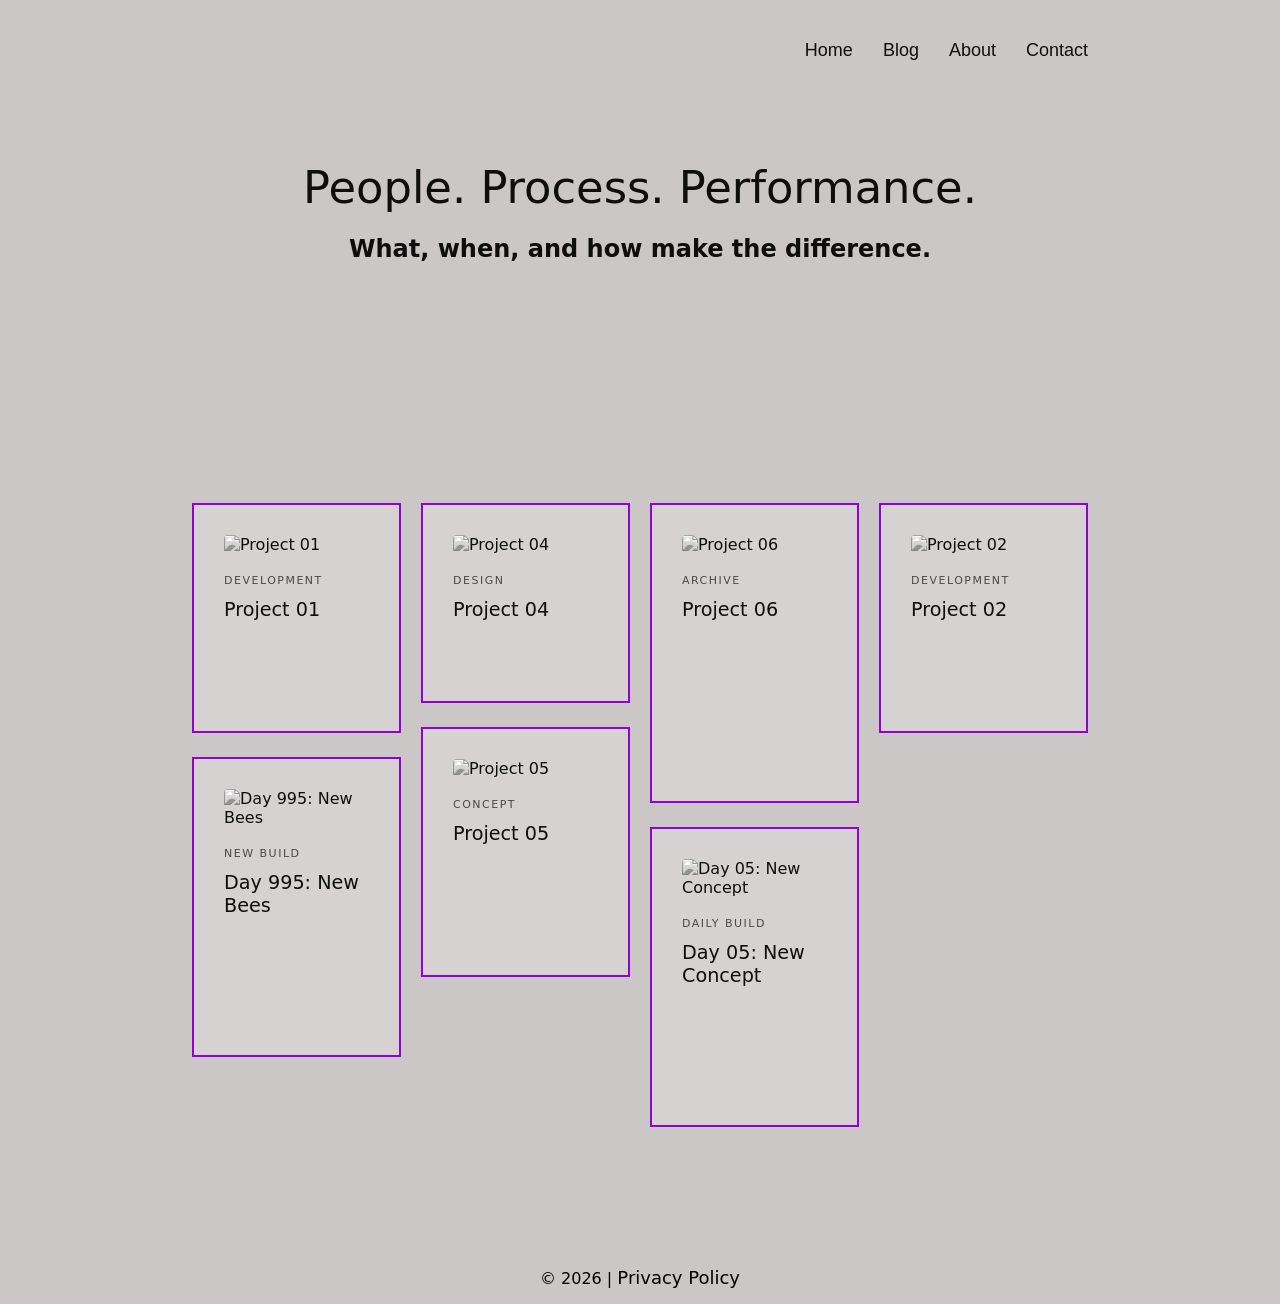
==== index.html @ 43952189 "aboutmlinkupdateed" ====
<!DOCTYPE html>
<html lang="en">
<head>
    <meta charset="UTF-8">
    <meta name="viewport" content="width=device-width, initial-scale=1.0">
    <link rel="stylesheet" href="style.css">
    <title>Portfolio | Blog</title>
    <style>
        :root {
            --bg-color: #CCC7C7;
            --text-primary: #0e0e0e;
            --text-secondary: #4a4a4a;
            --border-normal: #9400D3;
            --border-hover: #00ffff; /* Fluorescent Blue */
        }

        body {
            background-color: var(--bg-color);
            color: var(--text-primary);
            font-family: system-ui, -apple-system, BlinkMacSystemFont, "Inter", sans-serif;
            margin: 0;
            padding: 0;
            display: flex;
            flex-direction: column;
            align-items: center;
        }

        /* Navigation 
        nav {
            width: 100%;
            display: flex;
            font-size: 16px;
            justify-content: flex-end;
            padding: 40px 15% 0;
            box-sizing: border-box;
            gap: 30px;
        }
        */

        nav {
            width: 100%;
            display: flex;
            color: var(--text-primary);
             font-size: 18px; /* controls all links */
            justify-content: flex-end;
             padding: 40px 15% 0;
            box-sizing: border-box;
         gap: 30px;
        }

        /* Navigation 
        nav a {
            color: var(--text-primary);
            text-decoration: none;
            font-size: 16px;
            font-weight: 600;
            text-transform: none;
        }
        */
        /* Hero Header */
        header {
            width: 70%;
            padding: 100px 0 60px; 
            margin: 0 auto;
            text-align: center;
        }

        header h1 { 
            font-size: 2.8rem; 
            margin: 0 auto 20px;
            font-weight: 400;
            line-height: 1.2;
            max-width: 800px;
        }

        header p { 
           color: var(--text-secondary); 
            font-size: 1.2rem; 
            margin: 0 auto;
            max-width: 600px;
        }

        /* Tiles Container */
        .masonry-grid {
            width: 70%;
            column-count: 4;
            column-gap: 20px;
            padding-bottom: 100px;
        }

        @media (max-width: 1200px) { .masonry-grid { column-count: 3; width: 85%; } header { width: 85%; } }
        @media (max-width: 900px) { .masonry-grid { column-count: 2; } }
        @media (max-width: 600px) { .masonry-grid { column-count: 1; } }

        /* Tile Styling */
        .tile {
            break-inside: avoid;
            margin-bottom: 20px;
            background: rgba(255, 255, 255, 0.2);
            border: 2px solid var(--border-normal);
            padding: 30px;
            display: inline-block;;
            flex-direction: column;
            justify-content: flex-end;
            cursor: pointer;
            transition: all 0.4s cubic-bezier(0.25, 0.8, 0.25, 1);
            box-sizing: border-box;
            max-height: 280px;
            overflow: hidden;
        }

        .tile:hover {
            border-color: var(--border-hover);
            transform: translateY(-5px);
            box-shadow: 0 10px 30px rgba(0, 255, 255, 0.15);
        }

        .h-1 { min-height: 200px; }
        .h-2 { min-height: 300px; }
        .h-3 { min-height: 230px; }
        .h-4 { min-height: 250px; }

        .tile span { 
            font-size: 11px; 
            text-transform: uppercase; 
            letter-spacing: 1.5px; 
            color: var(--text-secondary);
        }

        .tile h3 { 
            margin: 10px 0 0; 
            font-size: 1.2rem; 
            font-weight: 500; 
        }

        .tile img {
            width: 100%;
            border-radius: 4px;
            margin-bottom: 15px;
            filter: grayscale(100%);
            transition: filter 0.4s ease;
        }

        .tile:hover img {
            filter: grayscale(0%);
        }

        /* Modal styling */
        .modal {
            display: none;
            position: fixed;
            top: 0; left: 0;
            width: 100%; height: 100%;
            background: var(--bg-color);
            z-index: 1000;
            overflow-y: auto; /* Allow scrolling if external content is long */
        }

        .modal-content {
            margin: 5% auto;
            width: 70%;
            max-width: 900px;
            background: white; /* Added white background for readability of loaded pages */
            padding: 40px;
            min-height: 80vh;
        }

        .close-btn {
            position: fixed; /* Keep close button visible */
            top: 40px; right: 5%;
            font-size: 40px;
            cursor: pointer;
            z-index: 1001;
        }
    </style>
</head>
<body>

    <nav>
        <a href="https://adigitalcanvas.github.io/techblog/">Home</a>
        <a href="https://goingextramilenew.blogspot.com/">Blog</a>
        <a href="aboutm.html">About</a>
        <a href="contact.html">Contact</a>
    </nav>

    <header>
        <h1>People. Process. Performance.</h1>
        <h2>What, when, and how make the difference.</h2>
    </header>
    <p></p>
    <p></p>
    <p></p>
    <p></p>
    <p></p>
    <div class="masonry-grid" id="tileContainer"></div>

    <div id="projectModal" class="modal">
        <span class="close-btn" onclick="closeModal()">&times;</span>
        <div class="modal-content" id="modalContentArea">
            <h2 id="modalTitle"></h2>
            <div id="modalBody"></div>
        </div>
    </div>

    <script>
    // 1. DATA SECTION: Updated Project 01 with 'externalFile'
    const myProjects = [
        { 
            title: "Project 01", 
            category: "Development", 
            content: "Loading project...", // Fallback text
            externalFile: "Start with the Fruit.html",    // NEW: The file you uploaded to GitHub
            size: "h-3",
            image: "https://wowslider.com/sliders/demo-87/data1/images/landscape404072_1280.jpg"
        },
        { title: "Day 995: New Bees", category: "New Build", content: "Standard modal text here.", size: "h-2", image:"https://wowslider.com/sliders/demo-31/data1/images/bench560435.jpg" },
        { title: "Project 04", category: "Design", content: "Details for project 4...", externalFile: "test1.html", size: "h-1", image:"https://wowslider.com/sliders/demo-70/data1/images/islands.jpg" },
        { title: "Project 05", category: "Concept", content: "Details for project 5...", size: "h-4", image: "https://wowslider.com/sliders/demo-80/data1/images/sheet546475_1920.jpg" },
        { title: "Project 06", category: "Archive", content: "Details for project 6...", size: "h-2", image:"https://wowslider.com/sliders/demo-24/data1/images/alligator.jpg" },
        { title: "Day 05: New Concept", category: "Daily Build", content: "Fresh concept build.", size: "h-2", image:"https://wowslider.com/sliders/demo-78/data1/images/oldletters436501_1280.jpg" },
        { title: "Project 02", category: "Development", content: "Details for project 2...", size: "h-3", image:"https://wowslider.com/sliders/demo-83/data1/images/innsbruck358280_1280.jpg" }
    ];

    const container = document.getElementById('tileContainer');

    function renderTiles() {
        container.innerHTML = ""; 
        myProjects.forEach((project, index) => {
            const tile = document.createElement('div');
            tile.className = `tile ${project.size}`;
            
            // Pass the whole project object to the open function
            tile.onclick = () => openModal(project);
            
            tile.innerHTML = `
                <img src="${project.image}" alt="${project.title}">
                <span>${project.category}</span>
                <h3>${project.title}</h3>
            `;
            container.appendChild(tile);
        });
    }

    // Updated Modal Logic to handle external HTML
    function openModal(project) {
        const titleEl = document.getElementById('modalTitle');
        const bodyEl = document.getElementById('modalBody');
        
        titleEl.innerText = project.title;
        bodyEl.innerHTML = project.content; // Show default/loading text first

        // If there is an external file, fetch it
        if (project.externalFile) {
            fetch(project.externalFile)
                .then(response => {
                    if (!response.ok) throw new Error('File not found');
                    return response.text();
                })
                .then(htmlContent => {
                    bodyEl.innerHTML = htmlContent;
                })
                .catch(err => {
                    bodyEl.innerHTML = "<p style='color:red;'>Failed to load content. Please ensure " + project.externalFile + " is uploaded to your GitHub repo.</p>";
                });
        }

        document.getElementById('projectModal').style.display = 'block';
        document.body.style.overflow = 'hidden';
    }

    function closeModal() {
        document.getElementById('projectModal').style.display = 'none';
        document.body.style.overflow = 'auto';
        // Clear content so it doesn't show old project next time you click
        document.getElementById('modalBody').innerHTML = "";
    }

    renderTiles();
</script>

<!-- Cloudflare Web Analytics -->
 <script defer src='https://static.cloudflareinsights.com/beacon.min.js' data-cf-beacon='{"token": "aa64f42c6ba6487bbee421ece09c9d71"}'></script><!-- End Cloudflare Web Analytics -->

 <footer style="color: black;">
    <p>
        © 2026 | <a href="privacypolicy.html" style="color: black; text-decoration: none;">Privacy Policy</a>
    </p>
</footer>

</body>


</html>
---- style.css ----
:root {
    --bg-color: #CCC7C7; 
    --text-primary: #0e0e0e;
}
/* This applies to every single piece of text on the site */
html, body {
    margin: 0;
    padding: 0;
    font-family: system-ui, -apple-system, BlinkMacSystemFont, "Inter", sans-serif;
    -webkit-font-smoothing: antialiased; /* Makes fonts look smoother on Mac */
}

/* Rules for all Menu links */
nav a, .menu-item {
    font-family: -apple-system, BlinkMacSystemFont, "Inter", sans-serif;
    font-size: 18px;
    font-weight: 500;
    color:var(--text-primary);
    text-decoration: none;
}

/* Rules for all Footers 
footer, .footer-text {
    font-size: 18px;
    color: black;
}*/

footer a {
    color: black !important;
    text-decoration: none; /* Optional: removes the underline */
    font-size: 18px;
}

footer a:hover {
    text-decoration: underline; /* Optional: shows underline only when hovering */
    opacity: 0.8; /* Optional: gives a slight fade effect when hovering */
}
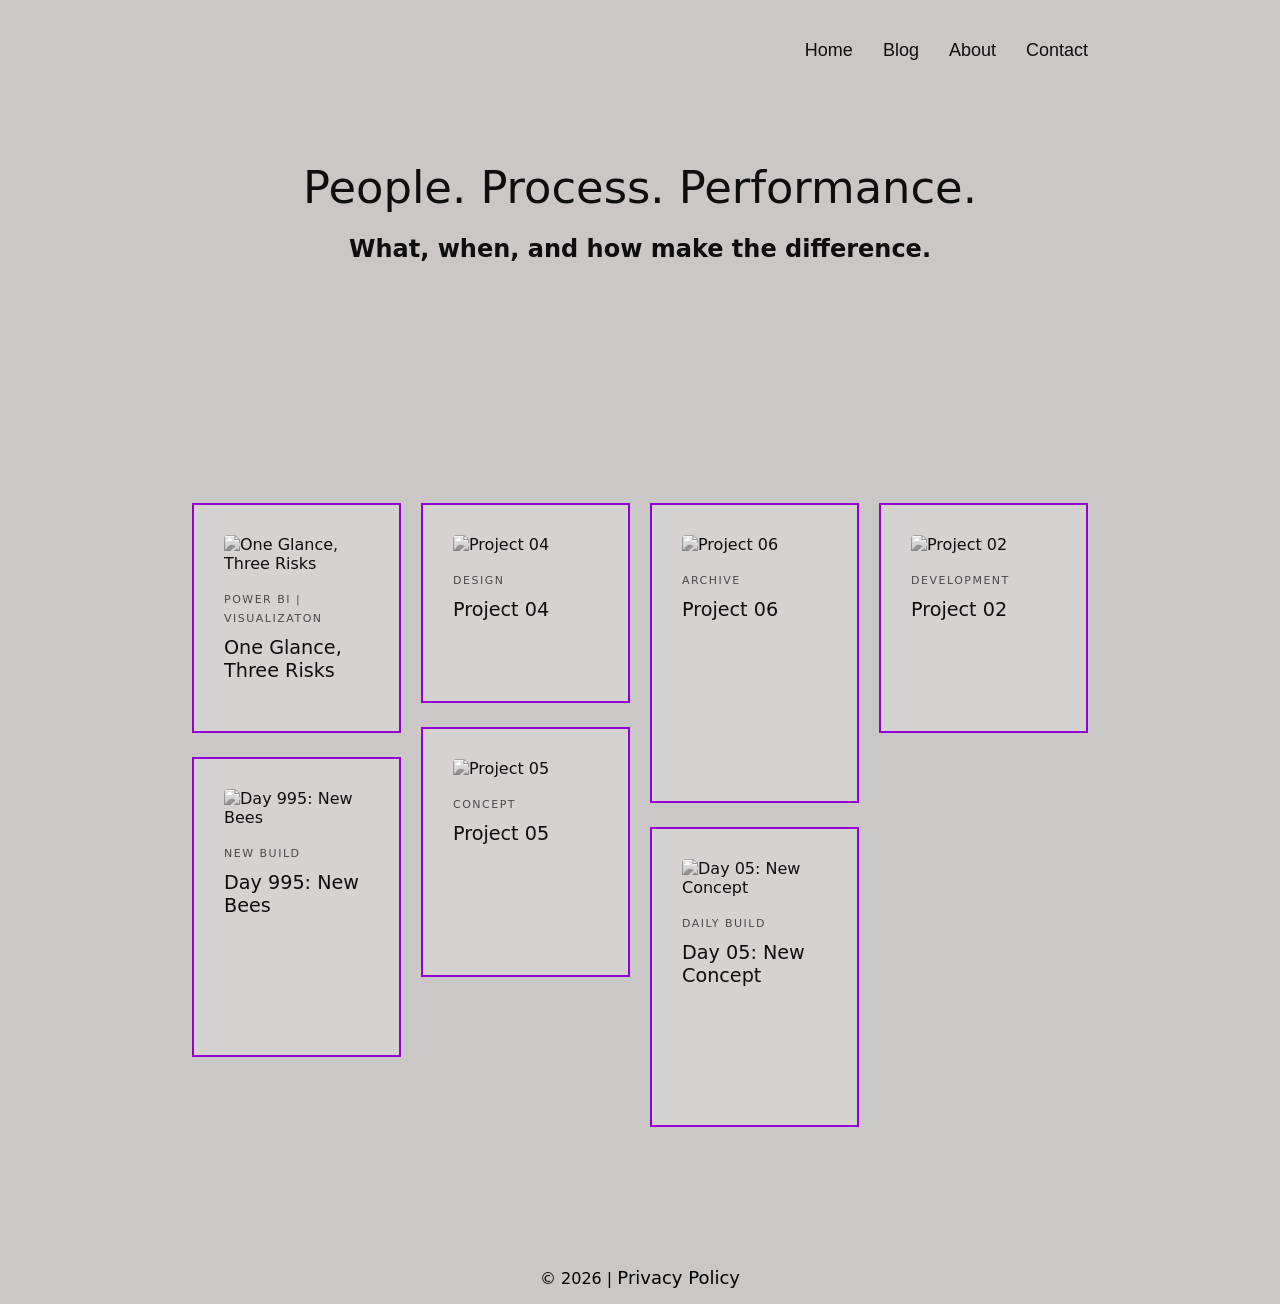
==== commit f47a2aba: "post1added001" ====
--- a/index.html
+++ b/index.html
@@ -177,8 +177,8 @@
 <body>
 
     <nav>
-        <a href="https://adigitalcanvas.github.io/techblog/">Home</a>
-        <a href="https://goingextramilenew.blogspot.com/">Blog</a>
+        <a href="https://adigitalcanvas.github.io/hcx/">Home</a>
+        <a href="https://adigitalcanvas.github.io/hcx/">Blog</a>
         <a href="aboutm.html">About</a>
         <a href="contact.html">Contact</a>
     </nav>
@@ -206,12 +206,12 @@
     // 1. DATA SECTION: Updated Project 01 with 'externalFile'
     const myProjects = [
         { 
-            title: "Project 01", 
-            category: "Development", 
+            title: "One Glance, Three Risks", 
+            category: "Power BI | Visualizaton", 
             content: "Loading project...", // Fallback text
-            externalFile: "Start with the Fruit.html",    // NEW: The file you uploaded to GitHub
+            externalFile: "blogs/one-glance-three-risks/index.html",    // NEW: The file you uploaded to GitHub
             size: "h-3",
-            image: "https://wowslider.com/sliders/demo-87/data1/images/landscape404072_1280.jpg"
+            image: "blogs/one-glance-three-risks/Thumb_Workforce_Summary_and_Insights.jpg.jpg"
         },
         { title: "Day 995: New Bees", category: "New Build", content: "Standard modal text here.", size: "h-2", image:"https://wowslider.com/sliders/demo-31/data1/images/bench560435.jpg" },
         { title: "Project 04", category: "Design", content: "Details for project 4...", externalFile: "test1.html", size: "h-1", image:"https://wowslider.com/sliders/demo-70/data1/images/islands.jpg" },
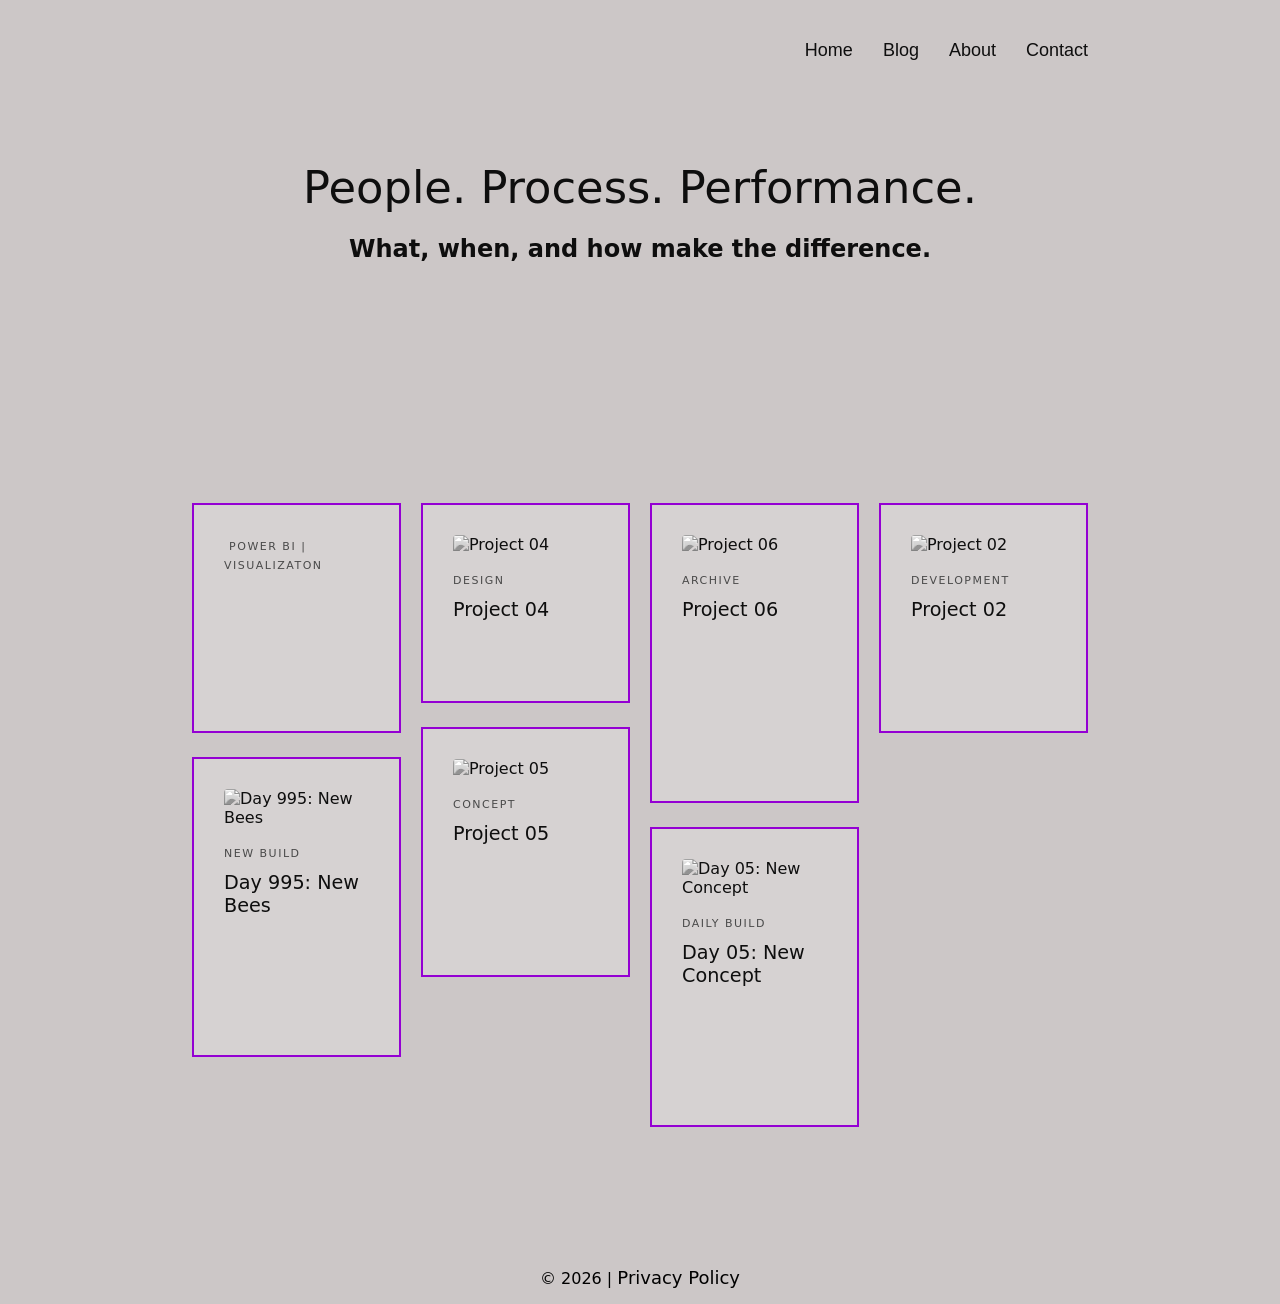
==== commit b0d1f09d: "mainpagetitlemodified" ====
--- a/index.html
+++ b/index.html
@@ -4,7 +4,7 @@
     <meta charset="UTF-8">
     <meta name="viewport" content="width=device-width, initial-scale=1.0">
     <link rel="stylesheet" href="style.css">
-    <title>Portfolio | Blog</title>
+    <title>Mujibulla Musathiek | Portfolio | Blog</title>
     <style>
         :root {
             --bg-color: #CCC7C7;
@@ -158,8 +158,8 @@
 
         .modal-content {
             margin: 5% auto;
-            width: 70%;
-            max-width: 900px;
+            width: 85%;
+            max-width: 1400px;
             background: white; /* Added white background for readability of loaded pages */
             padding: 40px;
             min-height: 80vh;
@@ -206,12 +206,13 @@
     // 1. DATA SECTION: Updated Project 01 with 'externalFile'
     const myProjects = [
         { 
-            title: "One Glance, Three Risks", 
+            title: "", 
             category: "Power BI | Visualizaton", 
             content: "Loading project...", // Fallback text
-            externalFile: "blogs/one-glance-three-risks/index.html",    // NEW: The file you uploaded to GitHub
+            externalFile: "https://adigitalcanvas.github.io/hcx/blogs/one-glance-three-risks/index.html",    // NEW: The file you uploaded to GitHub
             size: "h-3",
-            image: "blogs/one-glance-three-risks/Thumb_Workforce_Summary_and_Insights.jpg.jpg"
+            image: "https://adigitalcanvas.github.io/hcx/blogs/one-glance-three-risks/Thumb_Workforce_Summary_and_Insights.jpg"
+            
         },
         { title: "Day 995: New Bees", category: "New Build", content: "Standard modal text here.", size: "h-2", image:"https://wowslider.com/sliders/demo-31/data1/images/bench560435.jpg" },
         { title: "Project 04", category: "Design", content: "Details for project 4...", externalFile: "test1.html", size: "h-1", image:"https://wowslider.com/sliders/demo-70/data1/images/islands.jpg" },
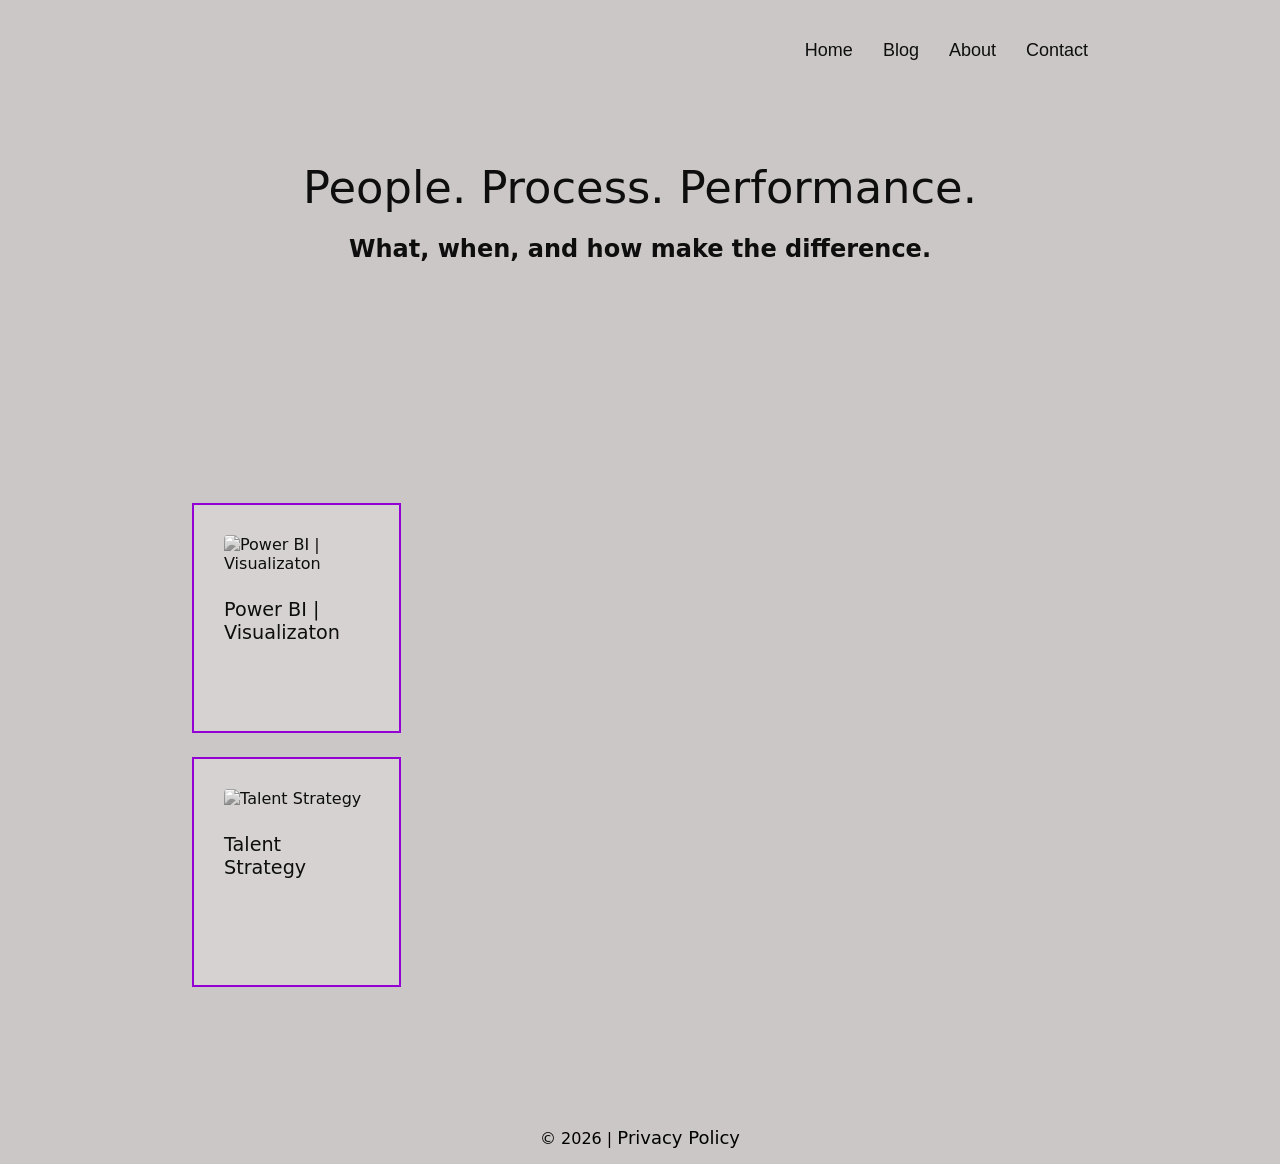
==== commit fbd591e9: "makecategoryhidden" ====
--- a/index.html
+++ b/index.html
@@ -121,6 +121,7 @@
         .h-4 { min-height: 250px; }
 
         .tile span { 
+            display: none; //this hides the text in the tile
             font-size: 11px; 
             text-transform: uppercase; 
             letter-spacing: 1.5px; 
@@ -206,7 +207,7 @@
     // 1. DATA SECTION: Updated Project 01 with 'externalFile'
     const myProjects = [
         { 
-            title: "", 
+            title: "Power BI | Visualizaton", 
             category: "Power BI | Visualizaton", 
             content: "Loading project...", // Fallback text
             externalFile: "https://adigitalcanvas.github.io/hcx/blogs/one-glance-three-risks/index.html",    // NEW: The file you uploaded to GitHub
@@ -214,12 +215,8 @@
             image: "https://adigitalcanvas.github.io/hcx/blogs/one-glance-three-risks/Thumb_Workforce_Summary_and_Insights.jpg"
             
         },
-        { title: "Day 995: New Bees", category: "New Build", content: "Standard modal text here.", size: "h-2", image:"https://wowslider.com/sliders/demo-31/data1/images/bench560435.jpg" },
-        { title: "Project 04", category: "Design", content: "Details for project 4...", externalFile: "test1.html", size: "h-1", image:"https://wowslider.com/sliders/demo-70/data1/images/islands.jpg" },
-        { title: "Project 05", category: "Concept", content: "Details for project 5...", size: "h-4", image: "https://wowslider.com/sliders/demo-80/data1/images/sheet546475_1920.jpg" },
-        { title: "Project 06", category: "Archive", content: "Details for project 6...", size: "h-2", image:"https://wowslider.com/sliders/demo-24/data1/images/alligator.jpg" },
-        { title: "Day 05: New Concept", category: "Daily Build", content: "Fresh concept build.", size: "h-2", image:"https://wowslider.com/sliders/demo-78/data1/images/oldletters436501_1280.jpg" },
-        { title: "Project 02", category: "Development", content: "Details for project 2...", size: "h-3", image:"https://wowslider.com/sliders/demo-83/data1/images/innsbruck358280_1280.jpg" }
+        { title: "Talent Strategy", category: "Talent Strategy", content: "Loading project...", externalFile: "https://adigitalcanvas.github.io/hcx/blogs/purple_squirrels/index.html", size: "h-3", image:"https://adigitalcanvas.github.io/hcx/blogs/purple_squirrels/purple_squirrels_thumb.png"}
+        
     ];
 
     const container = document.getElementById('tileContainer');
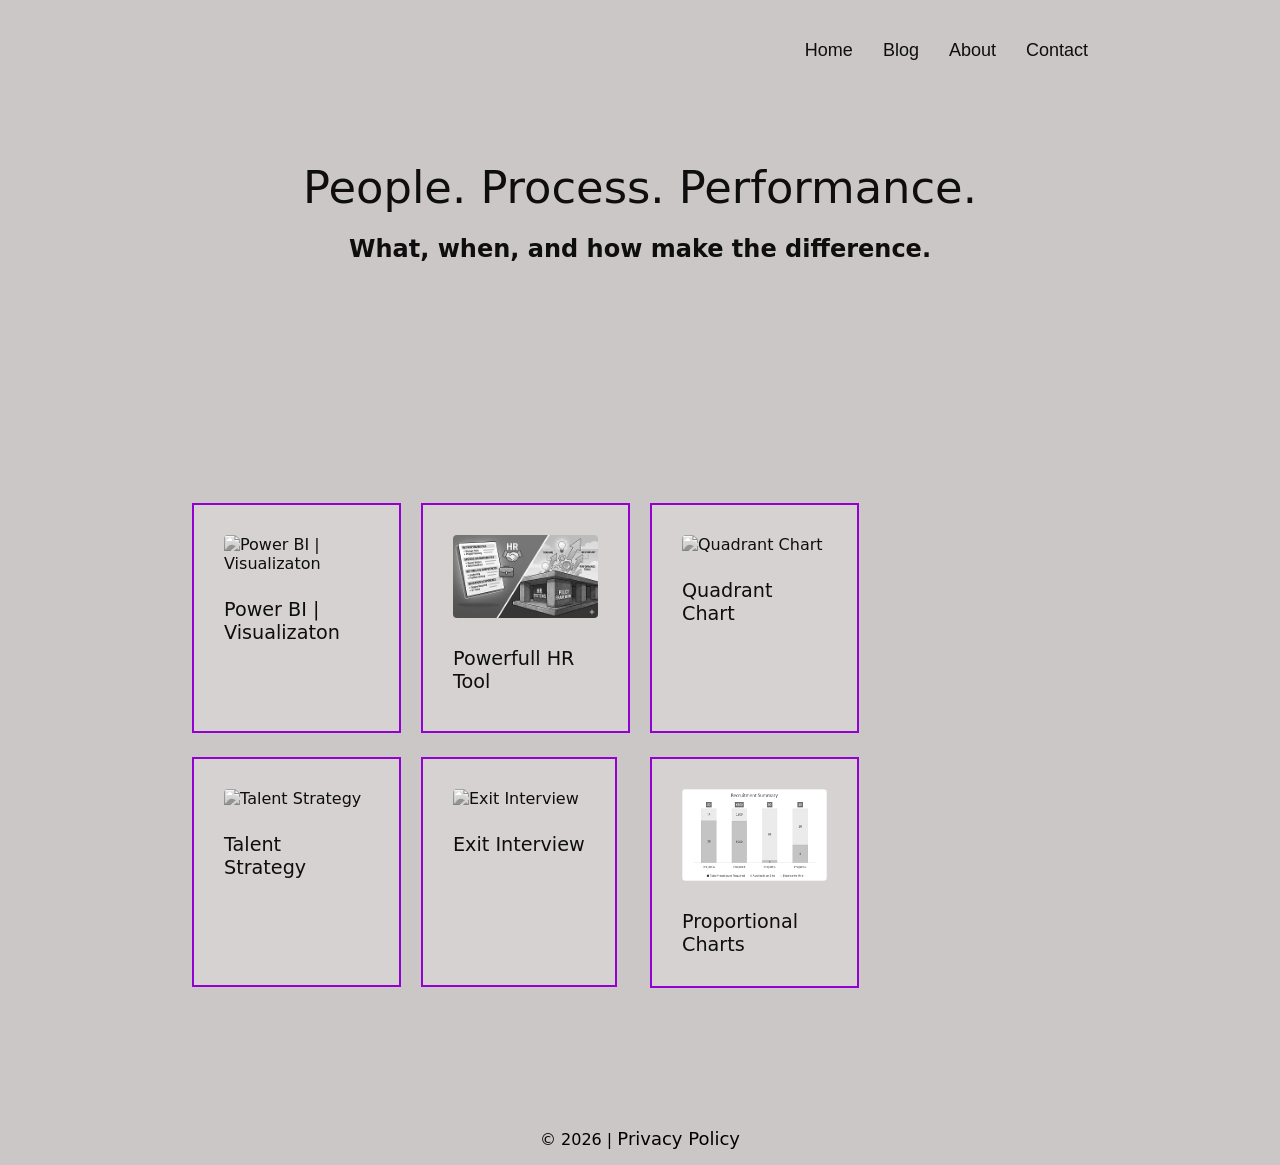
==== commit 50aabddd: "blogpost6" ====
--- a/index.html
+++ b/index.html
@@ -121,7 +121,7 @@
         .h-4 { min-height: 250px; }
 
         .tile span { 
-            display: none; //this hides the text in the tile
+            display: none; 
             font-size: 11px; 
             text-transform: uppercase; 
             letter-spacing: 1.5px; 
@@ -180,7 +180,7 @@
     <nav>
         <a href="https://adigitalcanvas.github.io/hcx/">Home</a>
         <a href="https://adigitalcanvas.github.io/hcx/">Blog</a>
-        <a href="aboutm.html">About</a>
+        <a href="aboutme.html">About</a>
         <a href="contact.html">Contact</a>
     </nav>
 
@@ -198,7 +198,7 @@
     <div id="projectModal" class="modal">
         <span class="close-btn" onclick="closeModal()">&times;</span>
         <div class="modal-content" id="modalContentArea">
-            <h2 id="modalTitle"></h2>
+            <h2 id="modalTitle" style="display: none;"></h2>
             <div id="modalBody"></div>
         </div>
     </div>
@@ -215,9 +215,12 @@
             image: "https://adigitalcanvas.github.io/hcx/blogs/one-glance-three-risks/Thumb_Workforce_Summary_and_Insights.jpg"
             
         },
-        { title: "Talent Strategy", category: "Talent Strategy", content: "Loading project...", externalFile: "https://adigitalcanvas.github.io/hcx/blogs/purple_squirrels/index.html", size: "h-3", image:"https://adigitalcanvas.github.io/hcx/blogs/purple_squirrels/purple_squirrels_thumb.png"}
-        
-    ];
+        { title: "Talent Strategy", category: "Talent Strategy", content: "Loading project...", externalFile: "https://adigitalcanvas.github.io/hcx/blogs/purple_squirrels/index.html", size: "h-3", image:"https://adigitalcanvas.github.io/hcx/blogs/purple_squirrels/purple_squirrels_thumb.png"},
+        { title: "Powerfull HR Tool", category: "Talent Strategy", content: "Loading project...", externalFile: "https://adigitalcanvas.github.io/hcx/blogs/powerfull_hr_tools/index.html", size: "h-3", image:"https://adigitalcanvas.github.io/hcx/blogs/powerfull_hr_tools/jd_thumb.png"},
+        { title: "Exit Interview", category: "Human-Centered HR", content: "Loading project...", externalFile: "https://adigitalcanvas.github.io/hcx/blogs/exit_interview/index.html", size: "h-3", image:"https://adigitalcanvas.github.io/hcx/blogs/exit_interview/thumb_exit_interview.jpg"},
+        { title: "Quadrant Chart", category: "HR Analytics", content: "Loading project...", externalFile: "https://adigitalcanvas.github.io/hcx/blogs/quadrant_chart/index.html", size: "h-3", image:"https://adigitalcanvas.github.io/hcx/blogs/quadrant_chart/quadrant_thumb.png"},
+        { title: "Proportional Charts", category: "HR Analytics", content: "Loading project...", externalFile: "https://adigitalcanvas.github.io/hcx/blogs/proportionalchart/index.html", size: "h-3", image:"https://adigitalcanvas.github.io/hcx/blogs/proportionalchart/thumb1.png"}
+        ];
 
     const container = document.getElementById('tileContainer');
 
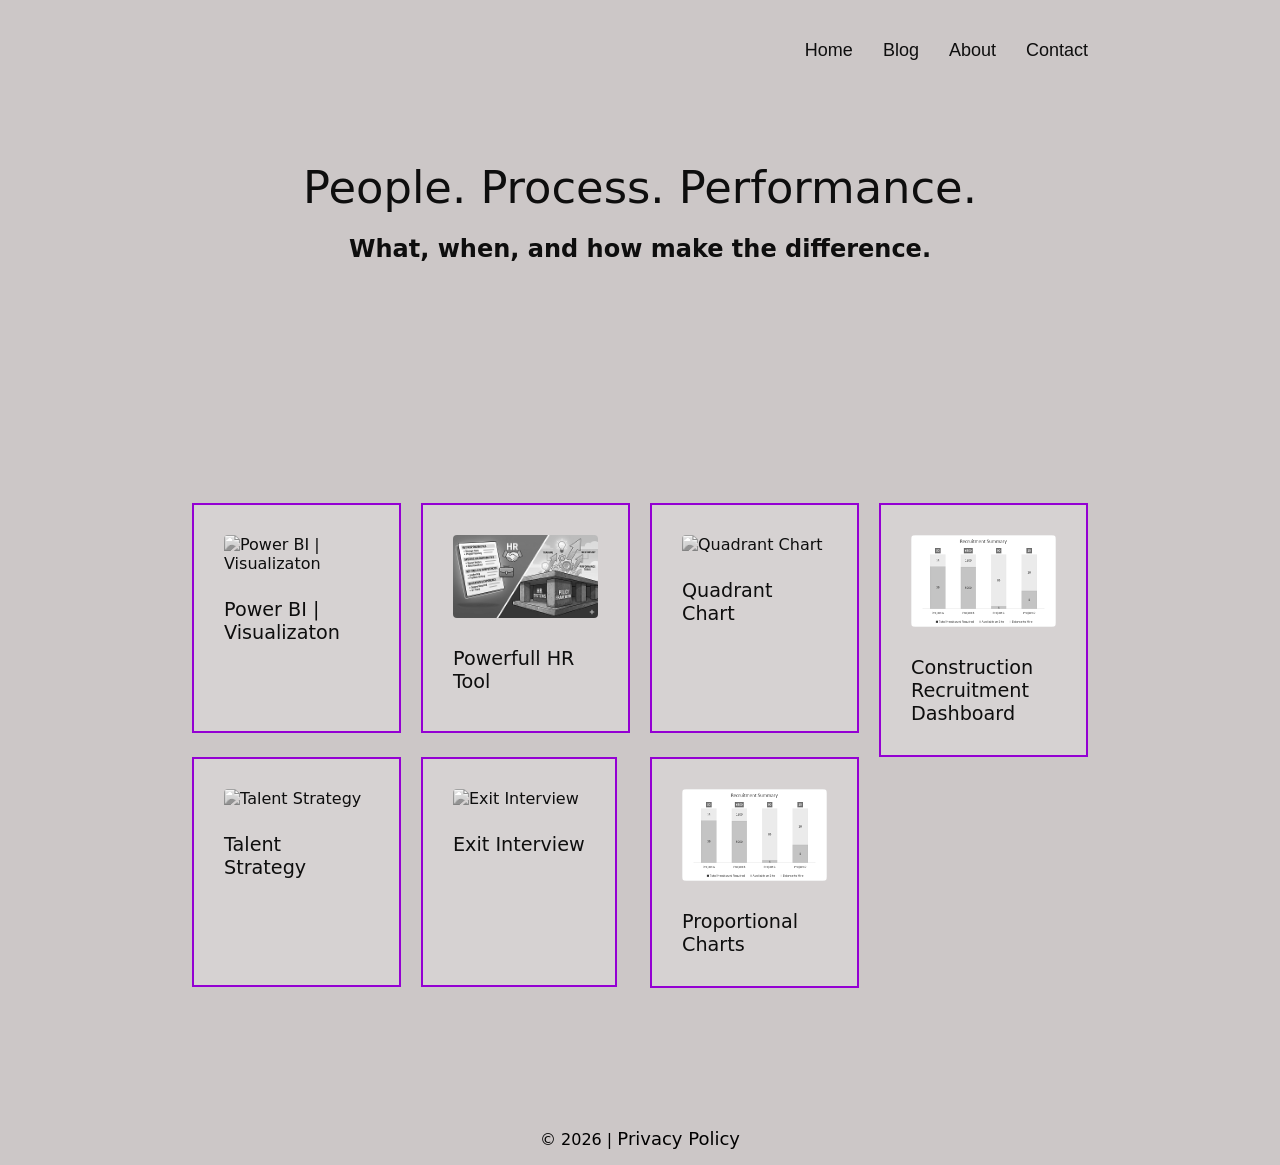
==== commit 2291e142: "blog7published" ====
--- a/index.html
+++ b/index.html
@@ -219,7 +219,8 @@
         { title: "Powerfull HR Tool", category: "Talent Strategy", content: "Loading project...", externalFile: "https://adigitalcanvas.github.io/hcx/blogs/powerfull_hr_tools/index.html", size: "h-3", image:"https://adigitalcanvas.github.io/hcx/blogs/powerfull_hr_tools/jd_thumb.png"},
         { title: "Exit Interview", category: "Human-Centered HR", content: "Loading project...", externalFile: "https://adigitalcanvas.github.io/hcx/blogs/exit_interview/index.html", size: "h-3", image:"https://adigitalcanvas.github.io/hcx/blogs/exit_interview/thumb_exit_interview.jpg"},
         { title: "Quadrant Chart", category: "HR Analytics", content: "Loading project...", externalFile: "https://adigitalcanvas.github.io/hcx/blogs/quadrant_chart/index.html", size: "h-3", image:"https://adigitalcanvas.github.io/hcx/blogs/quadrant_chart/quadrant_thumb.png"},
-        { title: "Proportional Charts", category: "HR Analytics", content: "Loading project...", externalFile: "https://adigitalcanvas.github.io/hcx/blogs/proportionalchart/index.html", size: "h-3", image:"https://adigitalcanvas.github.io/hcx/blogs/proportionalchart/thumb1.png"}
+        { title: "Proportional Charts", category: "HR Analytics", content: "Loading project...", externalFile: "https://adigitalcanvas.github.io/hcx/blogs/proportionalchart/index.html", size: "h-3", image:"https://adigitalcanvas.github.io/hcx/blogs/proportionalchart/thumb1.png"},
+        { title: "Construction Recruitment Dashboard", category: "Recruitment", content: "Loading project...", externalFile: "https://adigitalcanvas.github.io/hcx/blogs/construction_recruitment/index.html", size: "h-3", image:"https://adigitalcanvas.github.io/hcx/blogs/proportionalchart/thumb1.png"}
         ];
 
     const container = document.getElementById('tileContainer');
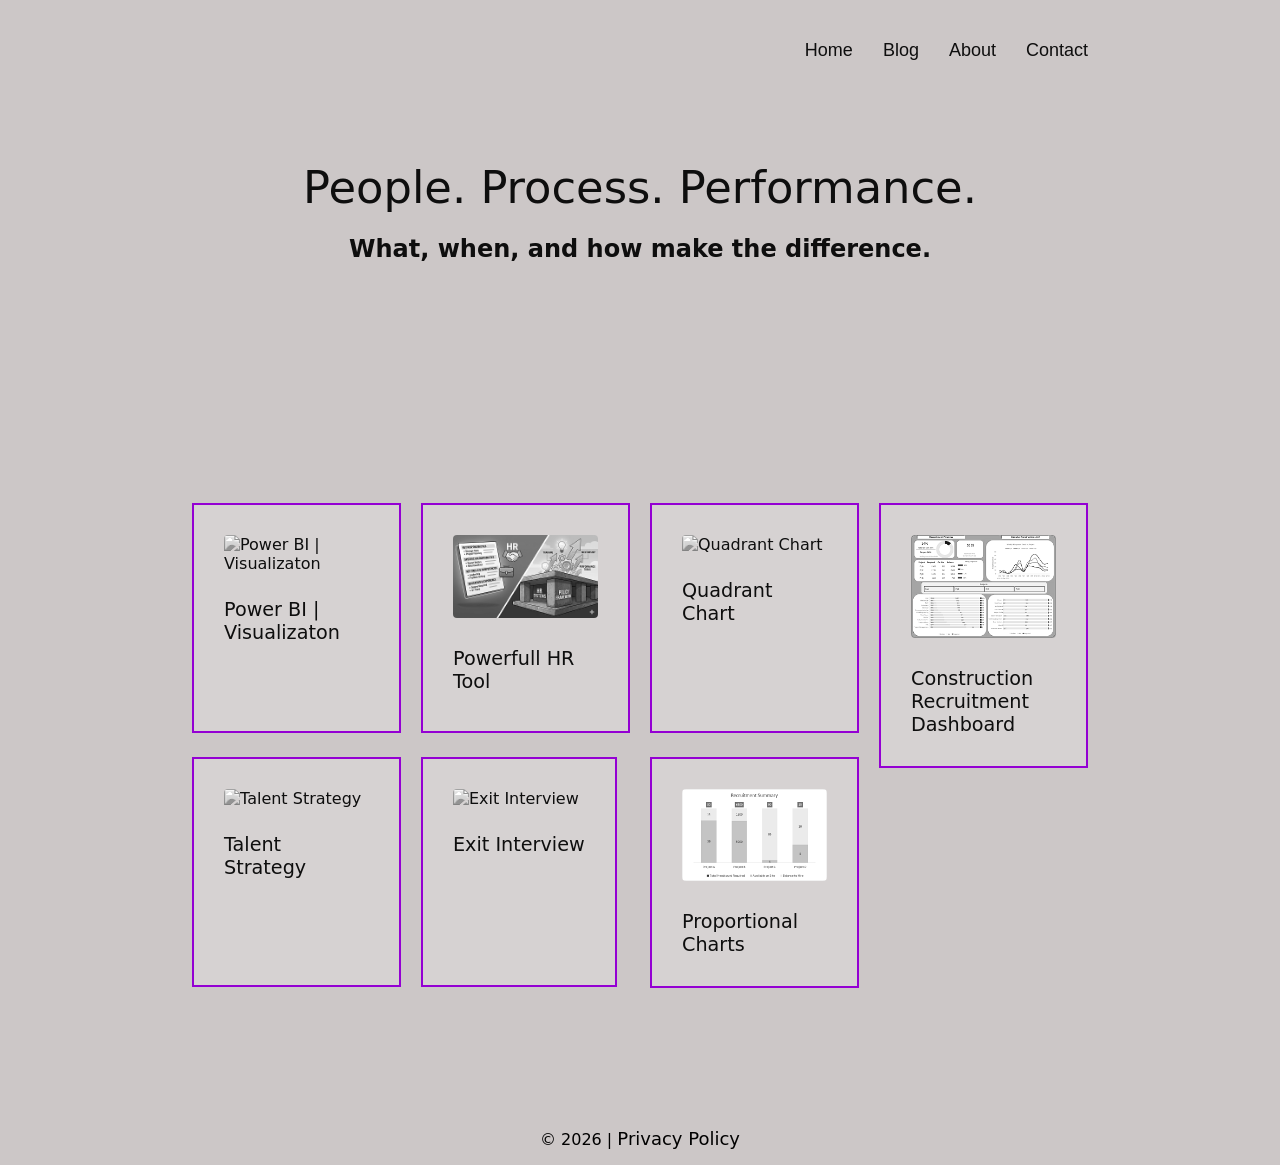
==== commit 337101c5: "blog7updated" ====
--- a/index.html
+++ b/index.html
@@ -220,7 +220,7 @@
         { title: "Exit Interview", category: "Human-Centered HR", content: "Loading project...", externalFile: "https://adigitalcanvas.github.io/hcx/blogs/exit_interview/index.html", size: "h-3", image:"https://adigitalcanvas.github.io/hcx/blogs/exit_interview/thumb_exit_interview.jpg"},
         { title: "Quadrant Chart", category: "HR Analytics", content: "Loading project...", externalFile: "https://adigitalcanvas.github.io/hcx/blogs/quadrant_chart/index.html", size: "h-3", image:"https://adigitalcanvas.github.io/hcx/blogs/quadrant_chart/quadrant_thumb.png"},
         { title: "Proportional Charts", category: "HR Analytics", content: "Loading project...", externalFile: "https://adigitalcanvas.github.io/hcx/blogs/proportionalchart/index.html", size: "h-3", image:"https://adigitalcanvas.github.io/hcx/blogs/proportionalchart/thumb1.png"},
-        { title: "Construction Recruitment Dashboard", category: "Recruitment", content: "Loading project...", externalFile: "https://adigitalcanvas.github.io/hcx/blogs/construction_recruitment/index.html", size: "h-3", image:"https://adigitalcanvas.github.io/hcx/blogs/proportionalchart/thumb1.png"}
+        { title: "Construction Recruitment Dashboard", category: "Recruitment", content: "Loading project...", externalFile: "https://adigitalcanvas.github.io/hcx/blogs/construction_recruitment/index.html", size: "h-3", image:"https://adigitalcanvas.github.io/hcx/blogs/construction_recruitment/thumb1.png"}
         ];
 
     const container = document.getElementById('tileContainer');
